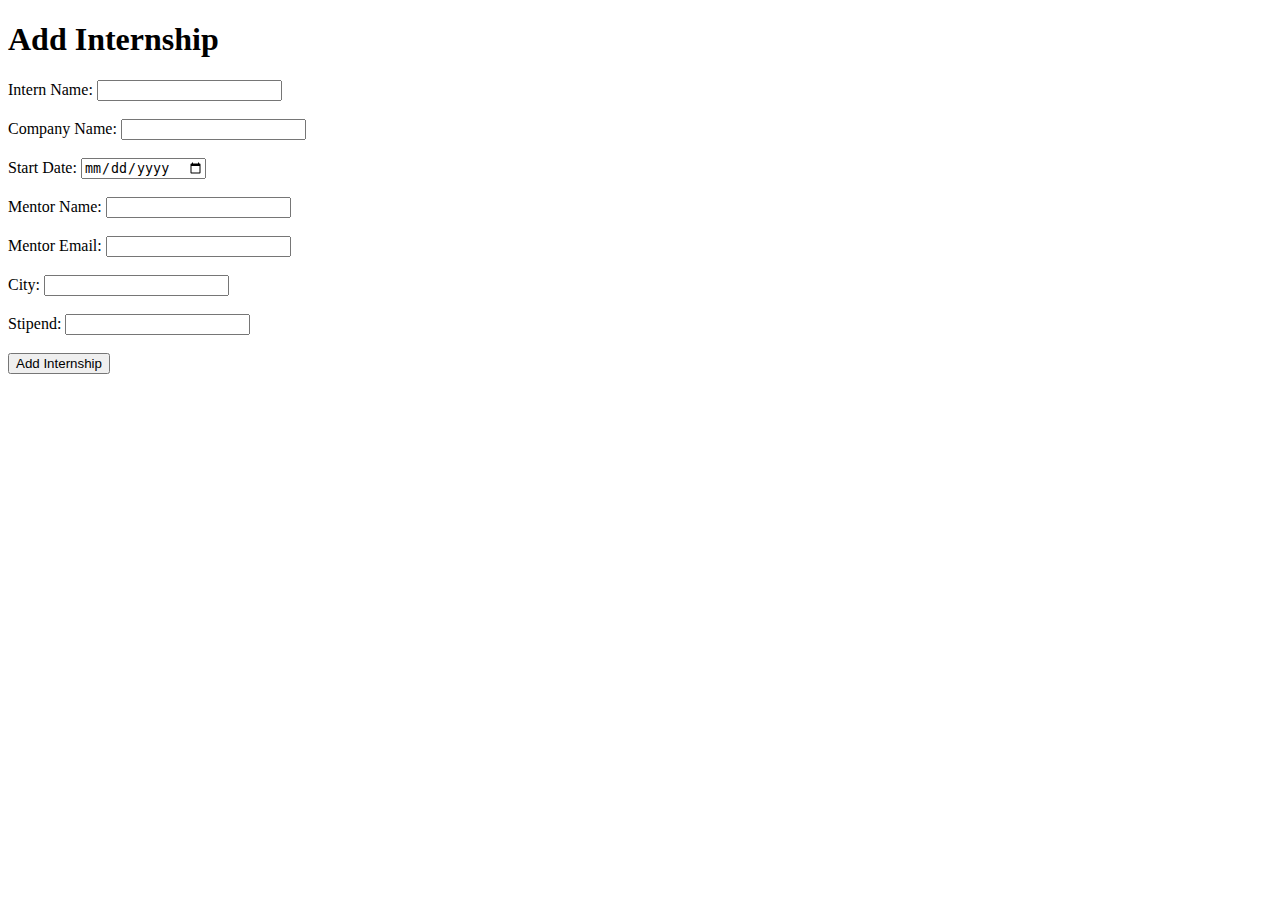
==== templates/add_internship.html @ 9b088a90 "Add files via upload" ====
<!DOCTYPE html>
<html lang="en">
<head>
    <title>Add Internship</title>
</head>
<body>
    <h1>Add Internship</h1>
    <form method="POST">
        <label for="intern_name">Intern Name:</label>
        <input type="text" id="intern_name" name="intern_name" required><br><br>

        <label for="company_name">Company Name:</label>
        <input type="text" id="company_name" name="company_name" required><br><br>

        <label for="start_date">Start Date:</label>
        <input type="date" id="start_date" name="start_date" required><br><br>

        <label for="mentor_name">Mentor Name:</label>
        <input type="text" id="mentor_name" name="mentor_name" required><br><br>

        <label for="mentor_email">Mentor Email:</label>
        <input type="email" id="mentor_email" name="mentor_email" required><br><br>

        <label for="city">City:</label>
        <input type="text" id="city" name="city" required><br><br>

        <label for="stipend">Stipend:</label>
        <input type="number" id="stipend" name="stipend"><br><br>

        <button type="submit">Add Internship</button>
    </form>
</body>
</html>
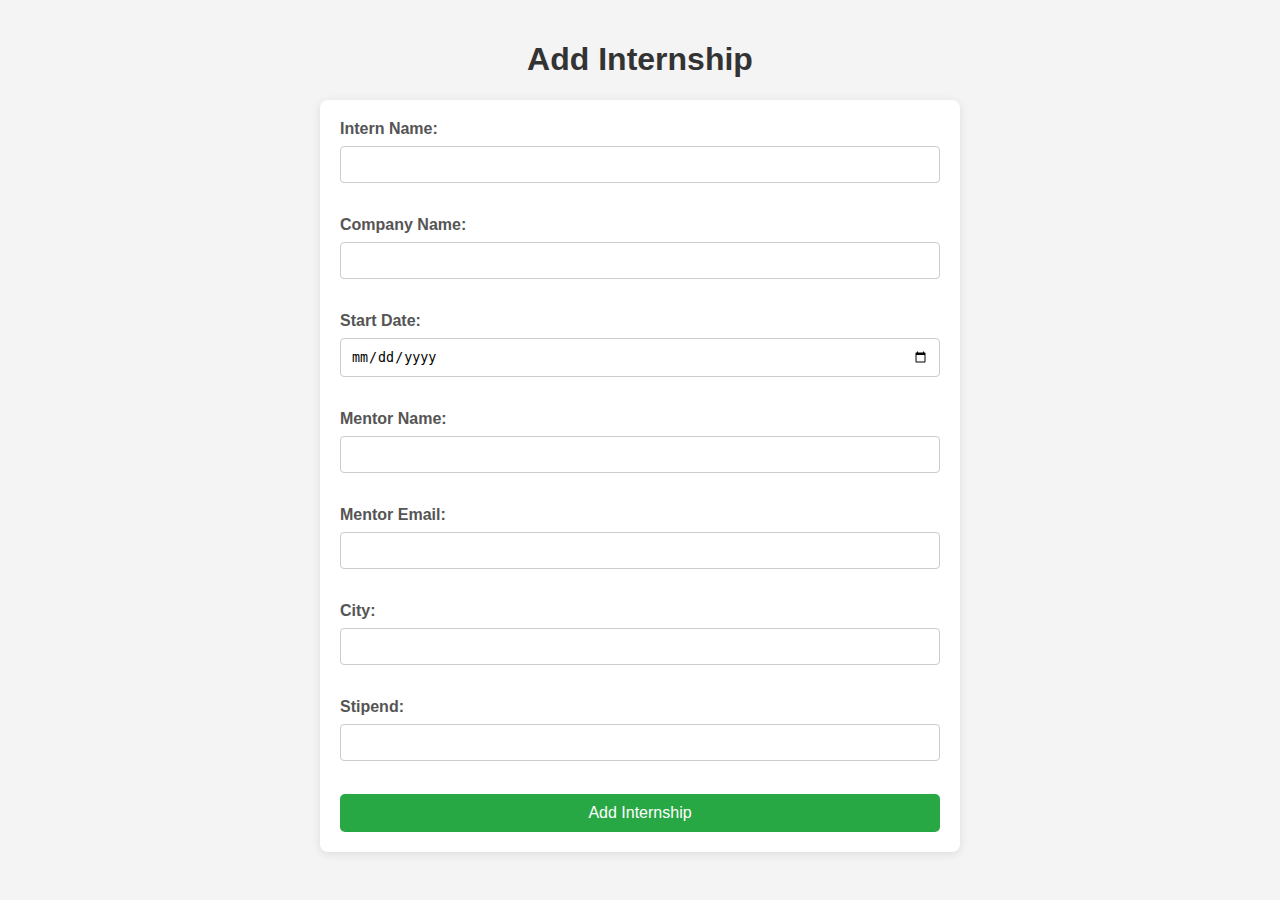
==== commit ecf20a5d: "Designing and most of work done in this commit." ====
--- a/templates/add_internship.html
+++ b/templates/add_internship.html
@@ -1,33 +1,37 @@
 <!DOCTYPE html>
 <html lang="en">
 <head>
+    <link rel="stylesheet" href="/static/add_internship.css">
     <title>Add Internship</title>
 </head>
 <body>
     <h1>Add Internship</h1>
-    <form method="POST">
-        <label for="intern_name">Intern Name:</label>
-        <input type="text" id="intern_name" name="intern_name" required><br><br>
-
-        <label for="company_name">Company Name:</label>
-        <input type="text" id="company_name" name="company_name" required><br><br>
-
-        <label for="start_date">Start Date:</label>
-        <input type="date" id="start_date" name="start_date" required><br><br>
-
-        <label for="mentor_name">Mentor Name:</label>
-        <input type="text" id="mentor_name" name="mentor_name" required><br><br>
-
-        <label for="mentor_email">Mentor Email:</label>
-        <input type="email" id="mentor_email" name="mentor_email" required><br><br>
-
-        <label for="city">City:</label>
-        <input type="text" id="city" name="city" required><br><br>
-
-        <label for="stipend">Stipend:</label>
-        <input type="number" id="stipend" name="stipend"><br><br>
-
-        <button type="submit">Add Internship</button>
-    </form>
+    <div class="container">
+        <form method="POST">
+            <label for="intern_name">Intern Name:</label>
+            <input type="text" id="intern_name" name="intern_name" required><br><br>
+            
+            <label for="company_name">Company Name:</label>
+            <input type="text" id="company_name" name="company_name" required><br><br>
+            
+            <label for="start_date">Start Date:</label>
+            <input type="date" id="start_date" name="start_date" required><br><br>
+            
+            <label for="mentor_name">Mentor Name:</label>
+            <input type="text" id="mentor_name" name="mentor_name" required><br><br>
+            
+            <label for="mentor_email">Mentor Email:</label>
+            <input type="email" id="mentor_email" name="mentor_email" required><br><br>
+            
+            <label for="city">City:</label>
+            <input type="text" id="city" name="city" required><br><br>
+            
+            <label for="stipend">Stipend:</label>
+            <input type="number" id="stipend" name="stipend"><br><br>
+            
+            <button type="submit">Add Internship</button>
+        </form>
+    </div>
 </body>
 </html>
+    --- a/static/add_internship.css
+++ b/static/add_internship.css
@@ -0,0 +1,64 @@
+body {
+    font-family: Arial, sans-serif;
+    background-color: #f4f4f4;
+    margin: 0;
+    padding: 20px;
+}
+
+h1 {
+    text-align: center;
+    color: #333;
+}
+
+.container {
+    max-width: 600px;
+    margin: 0 auto;
+    background: #fff;
+    padding: 20px;
+    border-radius: 8px;
+    box-shadow: 0 2px 10px rgba(0, 0, 0, 0.1);
+}
+
+label {
+    display: block;
+    margin-bottom: 8px;
+    font-weight: bold;
+    color: #555;
+}
+
+input[type="text"],
+input[type="date"],
+input[type="email"],
+input[type="number"] {
+    width: 100%;
+    padding: 10px;
+    margin-bottom: 15px;
+    border: 1px solid #ccc;
+    border-radius: 4px;
+    box-sizing: border-box;
+}
+
+button {
+    background-color: #28a745;
+    color: white;
+    padding: 10px 15px;
+    border: none;
+    border-radius: 5px;
+    cursor: pointer;
+    font-size: 16px;
+    width: 100%;
+}
+
+button:hover {
+    background-color: #218838;
+}
+
+@media (max-width: 600px) {
+    form {
+        padding: 15px;
+    }
+
+    button {
+        font-size: 14px;
+    }
+}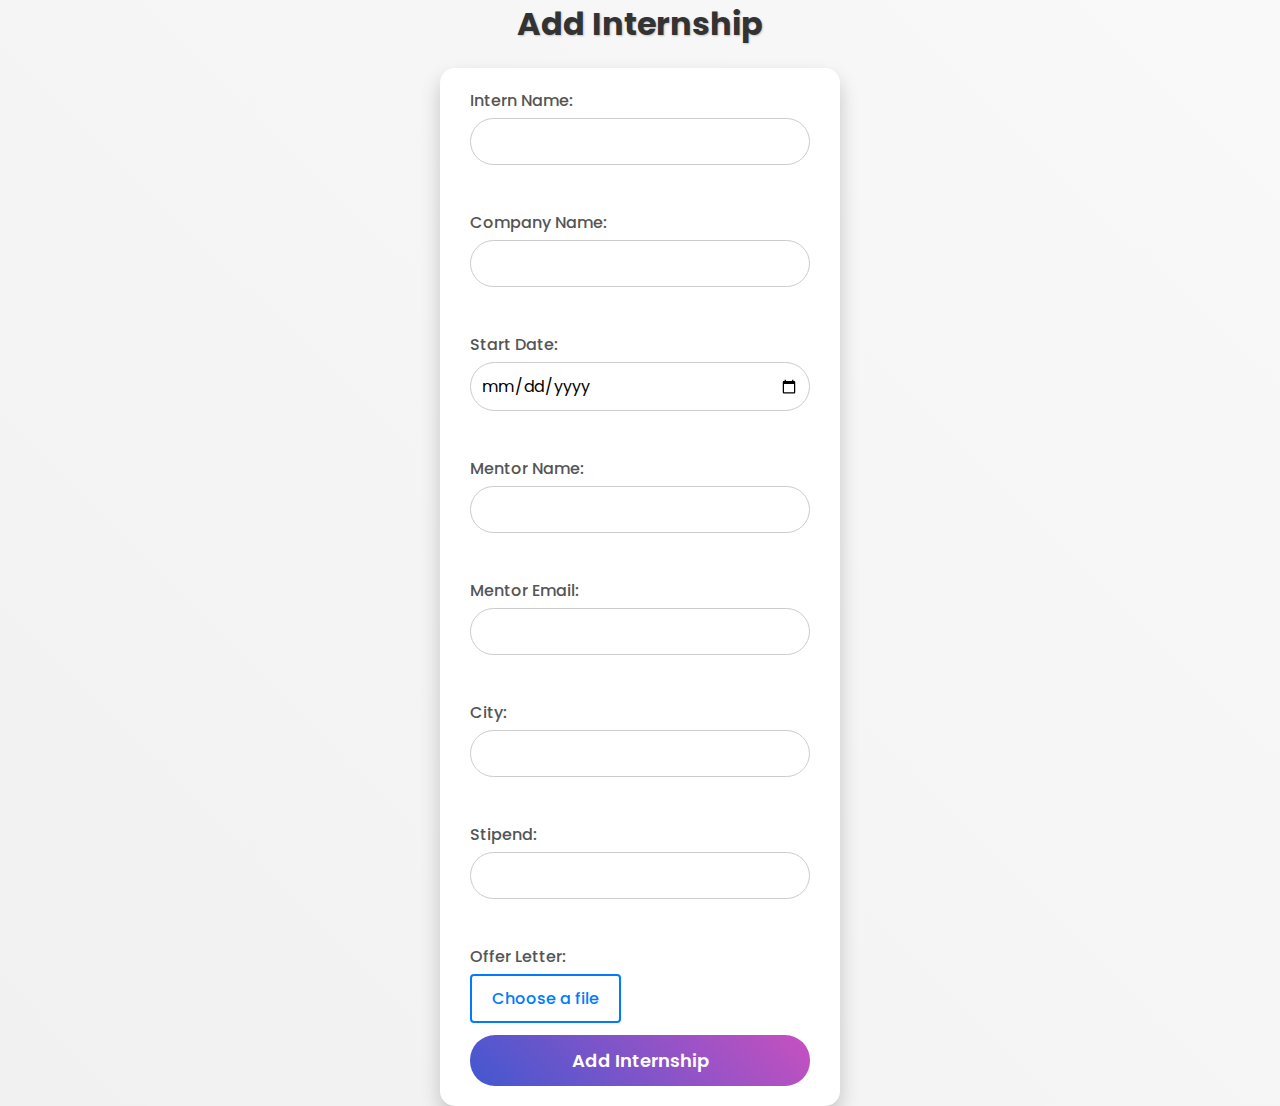
==== commit a8967b5a: "Final commit" ====
--- a/templates/add_internship.html
+++ b/templates/add_internship.html
@@ -7,7 +7,7 @@
 <body>
     <h1>Add Internship</h1>
     <div class="container">
-        <form method="POST">
+        <form method="POST" action="/add_internship" enctype="multipart/form-data">
             <label for="intern_name">Intern Name:</label>
             <input type="text" id="intern_name" name="intern_name" required><br><br>
             
@@ -29,9 +29,13 @@
             <label for="stipend">Stipend:</label>
             <input type="number" id="stipend" name="stipend"><br><br>
             
-            <button type="submit">Add Internship</button>
+            <label for="Offer">Offer Letter:</label>
+            <div class="file-upload">
+                <input type="file" id="offer_letter" name="offer_letter" class="OfferLetter" required>
+                <label for="offer_letter" class="file-upload-label">Choose a file</label>
+            </div>
+            <button type="submit" >Add Internship</button>
         </form>
     </div>
 </body>
-</html>
-    +</html>--- a/static/add_internship.css
+++ b/static/add_internship.css
@@ -1,64 +1,127 @@
+@import url('https://fonts.googleapis.com/css?family=Poppins:400,500,600,700&display=swap');
+
+* {
+  margin: 0;
+  padding: 0;
+  box-sizing: border-box;
+  font-family: 'Poppins', sans-serif;
+}
+
 body {
-    font-family: Arial, sans-serif;
-    background-color: #f4f4f4;
-    margin: 0;
-    padding: 20px;
+  display: flex;
+  justify-content: center;
+  align-items: center;
+  flex-direction: column;
+  min-height: 100vh;
+  background: linear-gradient(-135deg, #f9f9f9, #f1f1f1);
+  color: #333;
 }
 
 h1 {
-    text-align: center;
-    color: #333;
+  text-align: center;
+  color: #333;
+  margin-bottom: 20px;
+  text-shadow: 1px 1px 2px rgba(0, 0, 0, 0.2);
 }
 
 .container {
-    max-width: 600px;
-    margin: 0 auto;
-    background: #fff;
-    padding: 20px;
-    border-radius: 8px;
-    box-shadow: 0 2px 10px rgba(0, 0, 0, 0.1);
+  background: #fff;
+  padding: 20px 30px;
+  border-radius: 15px;
+  box-shadow: 0 10px 20px rgba(0, 0, 0, 0.2);
+  width: 400px;
 }
 
-label {
-    display: block;
-    margin-bottom: 8px;
-    font-weight: bold;
-    color: #555;
+form label {
+  display: block;
+  margin-bottom: 5px;
+  font-weight: 500;
+  color: #555;
 }
 
-input[type="text"],
-input[type="date"],
-input[type="email"],
-input[type="number"] {
-    width: 100%;
-    padding: 10px;
-    margin-bottom: 15px;
-    border: 1px solid #ccc;
-    border-radius: 4px;
-    box-sizing: border-box;
+form input {
+  width: 100%;
+  padding: 10px;
+  margin-bottom: 20px;
+  border: 1px solid #ccc;
+  border-radius: 25px;
+  font-size: 16px;
+  transition: all 0.3s ease;
 }
 
-button {
-    background-color: #28a745;
-    color: white;
-    padding: 10px 15px;
-    border: none;
-    border-radius: 5px;
+form input:focus {
+  border-color: #4158d0;
+  box-shadow: 0 0 5px rgba(65, 88, 208, 0.5);
+}
+
+form button {
+  width: 100%;
+  padding: 12px;
+  border: none;
+  border-radius: 25px;
+  background: linear-gradient(-135deg, #c850c0, #4158d0);
+  color: #fff;
+  font-size: 18px;
+  font-weight: 600;
+  cursor: pointer;
+  transition: transform 0.2s ease, background-color 0.3s ease;
+}
+
+form button:hover {
+  transform: scale(1.05);
+  background: linear-gradient(-135deg, #b140b0, #3150c0);
+}
+
+form button:active {
+  transform: scale(0.95);
+}
+
+input[type="number"]::-webkit-inner-spin-button,
+input[type="number"]::-webkit-outer-spin-button {
+  -webkit-appearance: none;
+  margin: 0;
+}
+
+/* Responsive Design */
+@media (max-width: 480px) {
+  .container {
+    width: 90%;
+    padding: 15px;
+  }
+
+  h1 {
+    font-size: 24px;
+  }
+}
+
+.file-upload {
+    position: relative;
+    overflow: hidden;
+    display: inline-block;
+}
+
+.file-upload input[type="file"] {
+    position: absolute;
+    top: 0;
+    right: 0;
+    opacity: 0;
     cursor: pointer;
-    font-size: 16px;
+    height: 100%;
     width: 100%;
 }
 
-button:hover {
-    background-color: #218838;
+.file-upload-label {
+    display: inline-block;
+    padding: 10px 20px;
+    border: 2px solid #007BFF;
+    color: #007BFF;
+    background-color: white;
+    border-radius: 4px;
+    cursor: pointer;
+    transition: background-color 0.3s, color 0.3s;
 }
 
-@media (max-width: 600px) {
-    form {
-        padding: 15px;
-    }
-
-    button {
-        font-size: 14px;
-    }
+.file-upload-label:hover {
+    background-color: #007BFF;
+    color: white;
 }